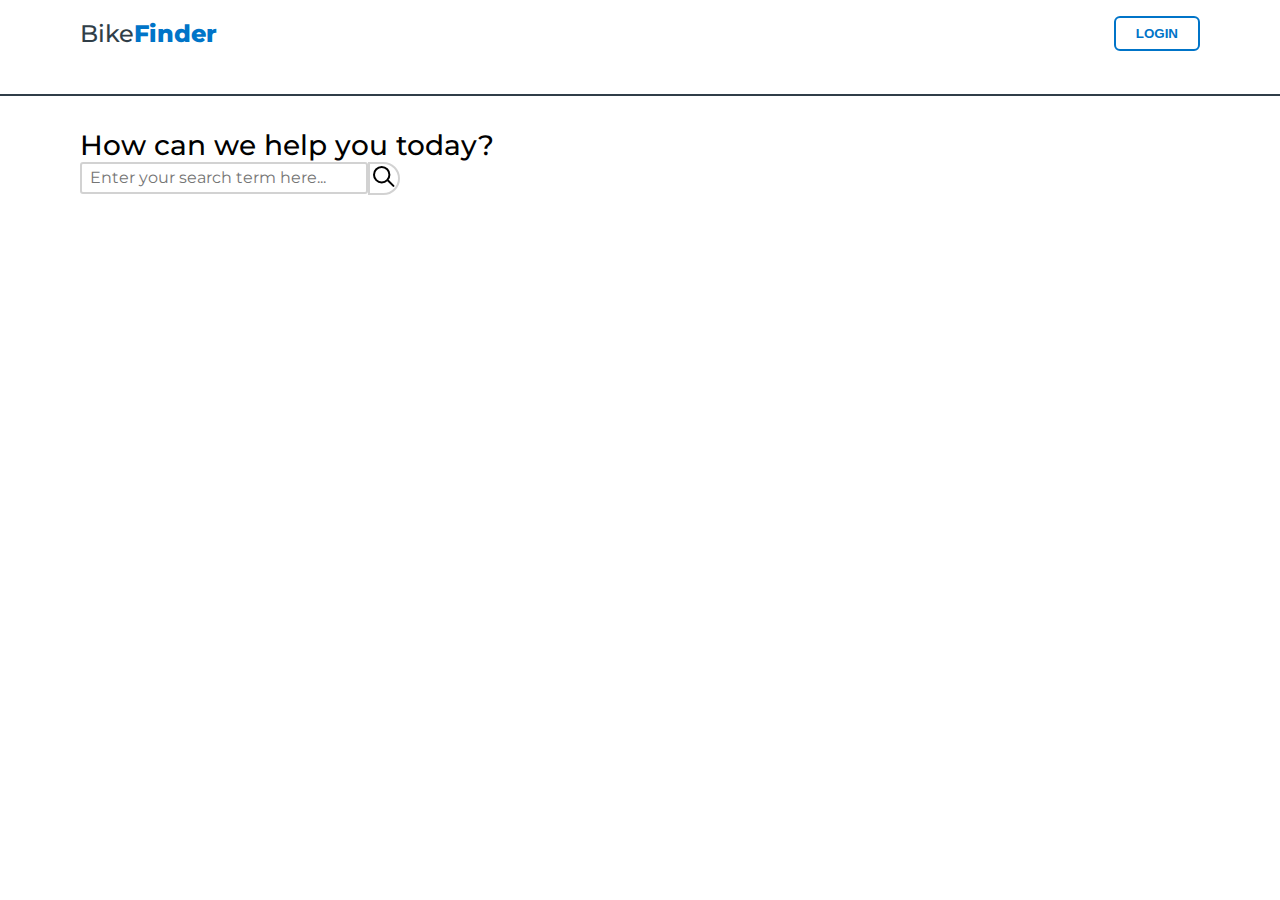
==== index.html @ 3113759c "initial push after building header and search bar" ====
<!DOCTYPE html>
<html lang="en">
	<head>
		<meta charset="UTF-8" />
		<meta name="viewport" content="width=device-width, initial-scale=1.0" />
		<link rel="stylesheet" href="./styles/styles.css" />
		<link rel="preconnect" href="https://fonts.googleapis.com" />
		<link rel="preconnect" href="https://fonts.gstatic.com" crossorigin />
		<link
			href="https://fonts.googleapis.com/css2?family=Montserrat:wght@500;600;800&display=swap"
			rel="stylesheet"
		/>
        <script src="./js/main.js" defer></script>
		<title>Document</title>
	</head>
	<body>
		<header>
			<div class="header-wrapper content-wrapper flex">
				<div class="logo flex">
					<img
						src="https://s3.amazonaws.com/cdn.freshdesk.com/data/helpdesk/attachments/production/2043008601249/logo/5_J0gJZLgwXkYgsRau8EKbQV7Dz7BmJ3Og.png"
						alt=""
					/>
					<h2>Bike<span>Finder</span></h2>
				</div>
				<div class="login">
					<button>LOGIN</button>
				</div>
			</div>
		</header>
		<main>
			<div class="search content-wrapper">
				<h3>How can we help you today?</h3>
				<form action="" class="flex column">
					<div class="input-wrapper flex">
						<label for="searchQuery" class="search-glass">
							<svg
								xmlns="http://www.w3.org/2000/svg"
								width="22"
								height="21"
								viewBox="0 0 22 21"
								fill="none"
							>
								<circle
									cx="8.70578"
									cy="8.70578"
									r="7.70578"
									stroke="currentColor"
									stroke-width="2"
								/>
								<path
									d="M19.7159 20.6171C20.1064 21.0077 20.7396 21.0077 21.1301 20.6171C21.5206 20.2266 21.5206 19.5934 21.1301 19.2029L19.7159 20.6171ZM14.059 14.9603L19.7159 20.6171L21.1301 19.2029L15.4732 13.5461L14.059 14.9603Z"
									fill="currentColor"
								/>
							</svg>
						</label>
						<input
                            type="text"
							list="searchList"
							name="searchQuery"
							id="searchQuery"
							placeholder="Enter your search term here..."
                            autocomplete="off"
						/>
					</div>
                    <ul class="options grid">
                        <li>one</li>
                        <li>two</li>
                        <li>three</li>
                        <li>four</li>
                        <li>five</li>
                    </ul>
				</form>
			</div>
		</main>
	</body>
</html>
---- styles/styles.css ----
@import "./reset.css";
@import "./variables.css";

/* global styles */
body {
    font-family: "Montserrat", sans-serif;
}

header {
    height: 6rem;
    border-block-end: 2px solid var(--bf-grey);
    padding-block: 1rem;
}

main {
    padding-block: 2rem;
}

h3 {
    font-size: 1.75rem;
    font-weight: 500;
}

/* utility classes */
.flex {
    display: flex;
}

.column {
    flex-direction: column;
}

.grid {
    display: grid;
}

.content-wrapper {
    max-width: 70rem;
    margin-inline: auto;
}

/* layout */
.header-wrapper {
    align-items: center;
    justify-content: space-between;
}

.logo {
    align-items: center;
    cursor: pointer;
}

.logo h2 {
    font-weight: 500;
    color: var(--bf-grey);
    & > span {
        color: var(--bf-blue);
        font-weight: 800;
    }
}

.login > button {
    border: 2px solid var(--bf-blue);
    color: var(--bf-blue);
    padding: .5rem 1.25rem;
    border-radius: 6px;
    font-weight: 600;
    background-color: #FFF;
    transition: background 180ms ease-in, color 100ms ease-out 140ms;
    &:hover, &:focus:focus-visible {
        background-color: var(--bf-blue);
        color: #FFF;
        transition: background 380ms ease-in, color 100ms ease-out 140ms;
    }
    &:active {
        border-color: var(--bf-black);
        color: var(--bf-light-grey);
    }
}

.input-wrapper {
    position: relative;
    align-items: center;
    width: max-content;
}

.search input {
    line-height: 1.75;
    width: var(--input-width);
    padding: 0 .5rem;
    border-radius: 3px;
    border: 2px solid var(--bf-light-grey);
    outline: transparent;
    transition: border 200ms ease-out;
    font-size: 1rem;
    font-family: inherit;
    &:hover {
        border-color: var(--bf-black);
    }
}

.search-glass {
    position: absolute;
    inset: auto -2rem auto auto;
    cursor: pointer;
    border: 2px solid var(--bf-light-grey);
    padding: .125rem;
    border-radius: 0 100vw 100vw 0;
}

.search-glass > svg {
    width: 1.5rem;
}

.options {
    grid-template-rows: repeat(5, 0fr);
    gap: .25rem;
    opacity: 0;
    transition: none;
    width: var(--input-width);
    margin-block-start: .25rem;
    &.open {
        grid-template-rows: repeat(5, 1fr);
        opacity: 1;
        transition: grid-template-rows 500ms ease-out, opacity 220ms ease-in 300ms;
    }
}

.search .options > li {
    overflow-y: hidden;
    border: 2px solid var(--bf-light-grey);
    padding: .25rem .5rem;
    border-radius: 3px;
    transition: border 200ms ease-out;
    &:hover {
        border-color: var(--black);
    }
}
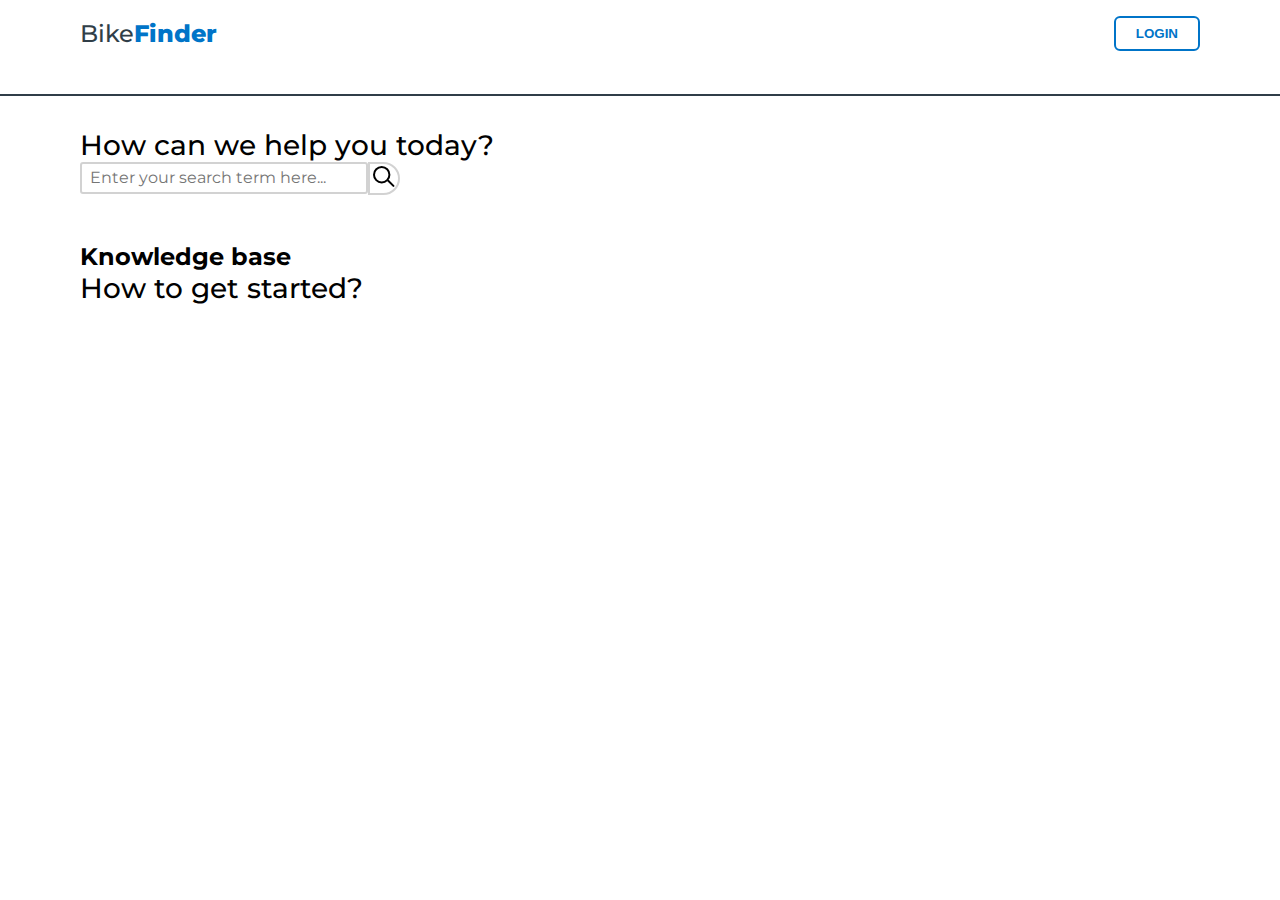
==== commit 5a88c384: "yeah" ====
--- a/index.html
+++ b/index.html
@@ -28,10 +28,10 @@
 				</div>
 			</div>
 		</header>
-		<main>
-			<div class="search content-wrapper">
+		<main class="content-wrapper">
+			<div class="search">
 				<h3>How can we help you today?</h3>
-				<form action="" class="flex column">
+				<form action="" class="search-form flex column">
 					<div class="input-wrapper flex">
 						<label for="searchQuery" class="search-glass">
 							<svg
@@ -72,6 +72,13 @@
                     </ul>
 				</form>
 			</div>
+            <div class="main-content">
+                <div class="knowledge-base">
+                    <h2>Knowledge base</h2>
+                    <h3>How to get started?</h3>
+
+                </div>
+            </div>
 		</main>
 	</body>
 </html>
--- a/styles/styles.css
+++ b/styles/styles.css
@@ -78,10 +78,18 @@
     }
 }
 
+form.search-form {
+    position: relative;
+}
+
 .input-wrapper {
     position: relative;
     align-items: center;
     width: max-content;
+}
+
+.search {
+    margin-block-end: 3rem;
 }
 
 .search input {
@@ -95,7 +103,7 @@
     font-size: 1rem;
     font-family: inherit;
     &:hover {
-        border-color: var(--bf-black);
+        border-color: var(--bf-grey);
     }
 }
 
@@ -106,6 +114,9 @@
     border: 2px solid var(--bf-light-grey);
     padding: .125rem;
     border-radius: 0 100vw 100vw 0;
+    &:hover, :focus-visible {
+        border-color: var(--bf-grey)
+    }
 }
 
 .search-glass > svg {
@@ -113,6 +124,9 @@
 }
 
 .options {
+    position: absolute;
+    inset: 2rem auto auto auto;
+    background-color: #FFF;
     grid-template-rows: repeat(5, 0fr);
     gap: .25rem;
     opacity: 0;
@@ -133,6 +147,6 @@
     border-radius: 3px;
     transition: border 200ms ease-out;
     &:hover {
-        border-color: var(--black);
+        border-color: var(--bf-grey);
     }
 }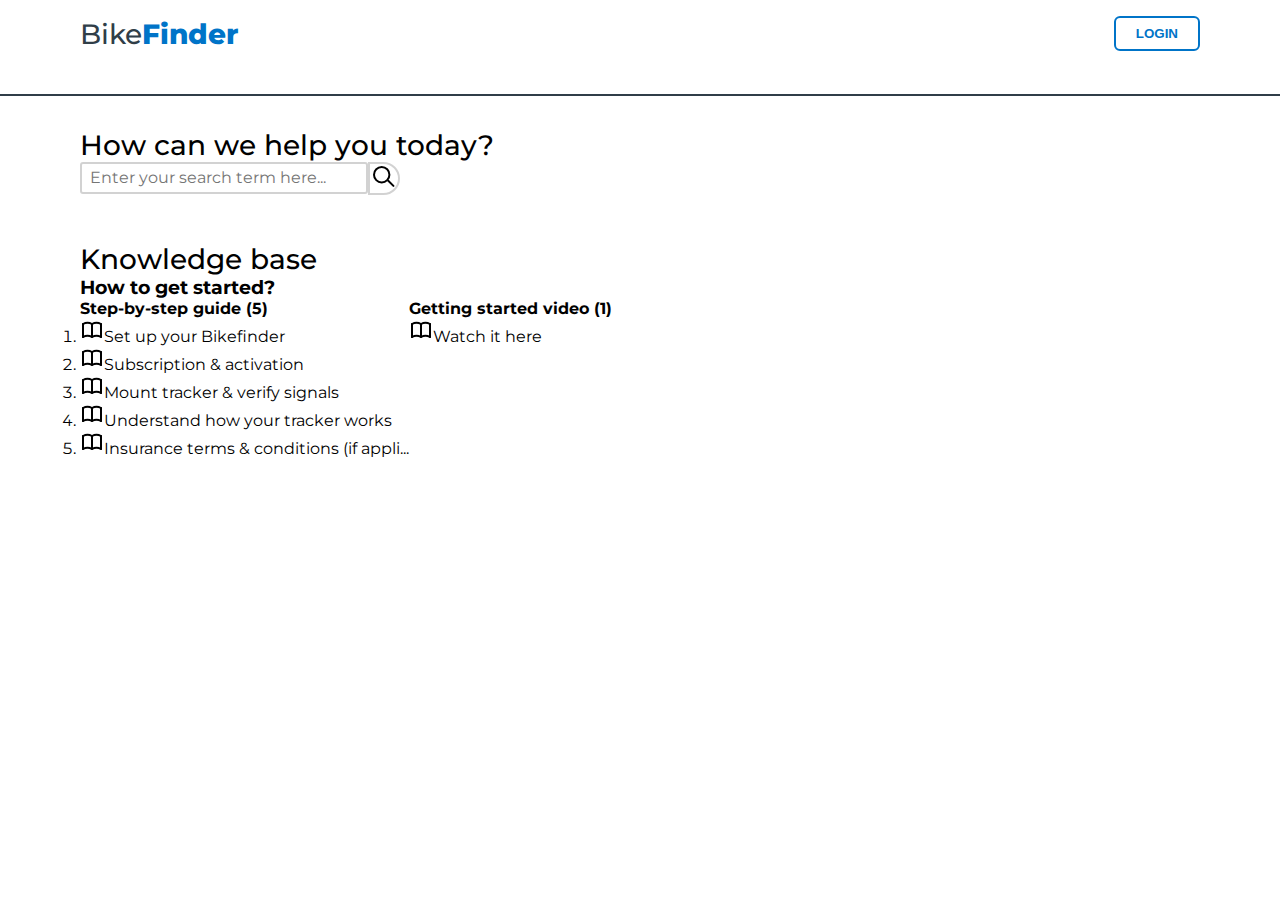
==== commit 2514662b: "created first content area" ====
--- a/index.html
+++ b/index.html
@@ -10,8 +10,8 @@
 			href="https://fonts.googleapis.com/css2?family=Montserrat:wght@500;600;800&display=swap"
 			rel="stylesheet"
 		/>
-        <script src="./js/main.js" defer></script>
-		<title>Document</title>
+		<script src="./js/main.js" defer></script>
+		<title>Bikefinder | FAQ</title>
 	</head>
 	<body>
 		<header>
@@ -28,9 +28,10 @@
 				</div>
 			</div>
 		</header>
+		<h1 hidden>Bikefinder FAQ page</h1>
 		<main class="content-wrapper">
 			<div class="search">
-				<h3>How can we help you today?</h3>
+				<h2>How can we help you today?</h2>
 				<form action="" class="search-form flex column">
 					<div class="input-wrapper flex">
 						<label for="searchQuery" class="search-glass">
@@ -53,32 +54,46 @@
 									fill="currentColor"
 								/>
 							</svg>
+							<span hidden aria-label="search"> search </span>
 						</label>
 						<input
-                            type="text"
+							type="text"
 							list="searchList"
 							name="searchQuery"
 							id="searchQuery"
 							placeholder="Enter your search term here..."
-                            autocomplete="off"
+							autocomplete="off"
 						/>
 					</div>
-                    <ul class="options grid">
-                        <li>one</li>
-                        <li>two</li>
-                        <li>three</li>
-                        <li>four</li>
-                        <li>five</li>
-                    </ul>
+					<ul class="options grid">
+						<li>one</li>
+						<li>two</li>
+						<li>three</li>
+						<li>four</li>
+						<li>five</li>
+					</ul>
 				</form>
 			</div>
-            <div class="main-content">
-                <div class="knowledge-base">
-                    <h2>Knowledge base</h2>
-                    <h3>How to get started?</h3>
-
-                </div>
-            </div>
+			<div class="main-content">
+				<div class="knowledge-base">
+					<h2>Knowledge base</h2>
+					<h3>How to get started?</h3>
+				</div>
+				<div class="flex">
+					<ol>
+						<h4>Step-by-step guide (5)</h4>
+						<li><a href="#">Set up your Bikefinder</a></li>
+						<li><a href="#">Subscription & activation</a></li>
+						<li><a href="#">Mount tracker & verify signals</a></li>
+						<li><a href="#">Understand how your tracker works</a></li>
+						<li><a href="#">Insurance terms & conditions (if appli...</a></li>
+					</ol>
+					<ul>
+						<h4>Getting started video (1)</h4>
+						<li><a href="#">Watch it here</a></li>
+					</ul>
+				</div>
+			</div>
 		</main>
 	</body>
 </html>
--- a/styles/styles.css
+++ b/styles/styles.css
@@ -16,7 +16,7 @@
     padding-block: 2rem;
 }
 
-h3 {
+h2 {
     font-size: 1.75rem;
     font-weight: 500;
 }
@@ -149,4 +149,8 @@
     &:hover {
         border-color: var(--bf-grey);
     }
+}
+
+.main-content li::before {
+    content: url("data:image/svg+xml,%3Csvg xmlns='http://www.w3.org/2000/svg' width='24' height='24' viewBox='0 0 24 24' stroke-width='2' stroke='currentColor' fill='none' stroke-linecap='round' stroke-linejoin='round'%3E%3Cpath stroke='none' d='M0 0h24v24H0z' fill='none'%3E%3C/path%3E%3Cpath d='M3 19a9 9 0 0 1 9 0a9 9 0 0 1 9 0'%3E%3C/path%3E%3Cpath d='M3 6a9 9 0 0 1 9 0a9 9 0 0 1 9 0'%3E%3C/path%3E%3Cpath d='M3 6l0 13'%3E%3C/path%3E%3Cpath d='M12 6l0 13'%3E%3C/path%3E%3Cpath d='M21 6l0 13'%3E%3C/path%3E%3C/svg%3E");
 }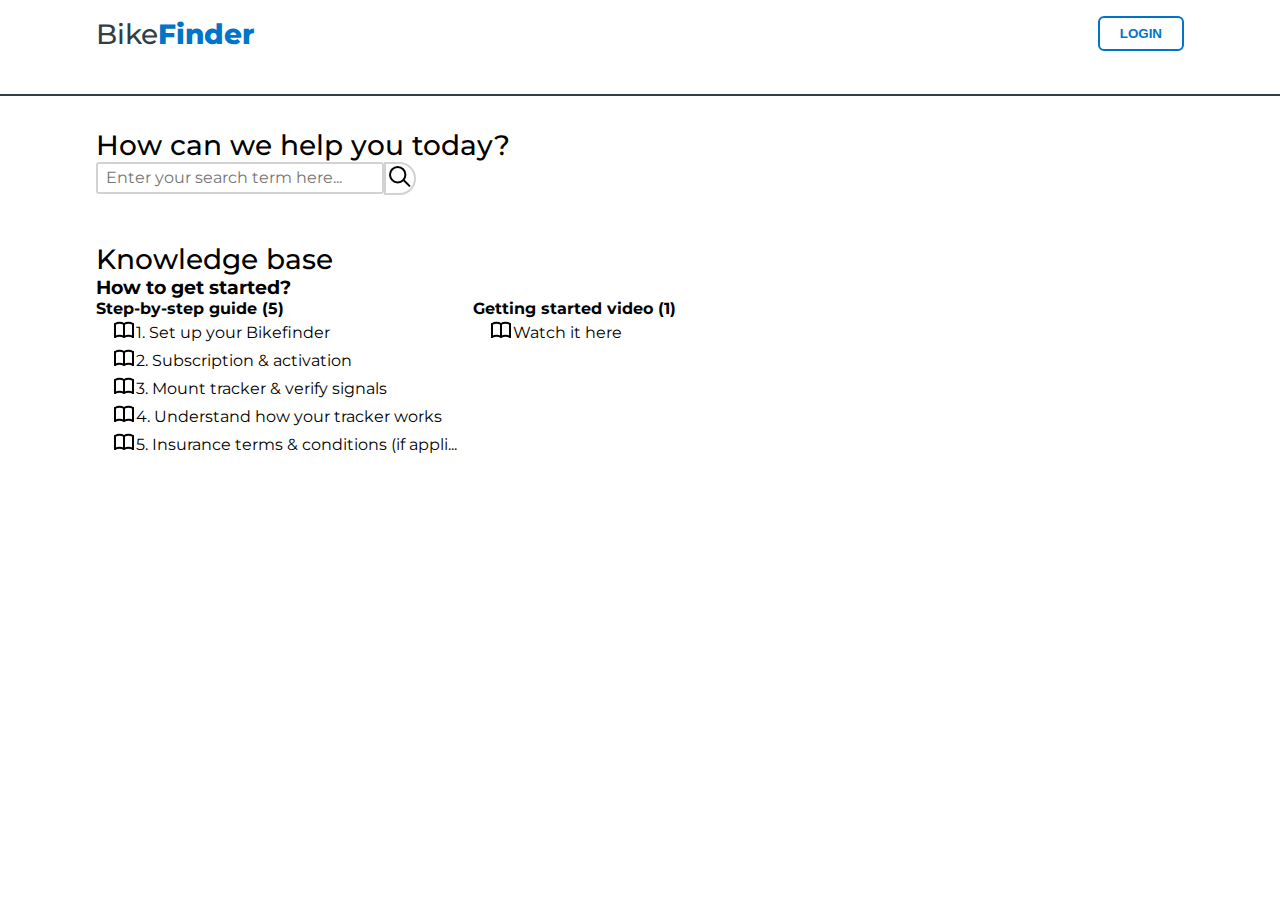
==== commit 3418cf9f: "added hover effect to lis and zindex to search query lis" ====
--- a/index.html
+++ b/index.html
@@ -80,14 +80,14 @@
 					<h3>How to get started?</h3>
 				</div>
 				<div class="flex">
-					<ol>
+					<ul>
 						<h4>Step-by-step guide (5)</h4>
-						<li><a href="#">Set up your Bikefinder</a></li>
-						<li><a href="#">Subscription & activation</a></li>
-						<li><a href="#">Mount tracker & verify signals</a></li>
-						<li><a href="#">Understand how your tracker works</a></li>
-						<li><a href="#">Insurance terms & conditions (if appli...</a></li>
-					</ol>
+						<li><a href="#">1. Set up your Bikefinder</a></li>
+						<li><a href="#">2. Subscription & activation</a></li>
+						<li><a href="#">3. Mount tracker & verify signals</a></li>
+						<li><a href="#">4. Understand how your tracker works</a></li>
+						<li><a href="#">5. Insurance terms & conditions (if appli...</a></li>
+					</ul>
 					<ul>
 						<h4>Getting started video (1)</h4>
 						<li><a href="#">Watch it here</a></li>
--- a/styles/styles.css
+++ b/styles/styles.css
@@ -37,6 +37,7 @@
 .content-wrapper {
     max-width: 70rem;
     margin-inline: auto;
+    padding-inline: 1rem;
 }
 
 /* layout */
@@ -137,6 +138,7 @@
         grid-template-rows: repeat(5, 1fr);
         opacity: 1;
         transition: grid-template-rows 500ms ease-out, opacity 220ms ease-in 300ms;
+        z-index: 1;
     }
 }
 
@@ -151,6 +153,34 @@
     }
 }
 
+.main-content li {
+    display: flex;
+    align-items: center;
+    padding-inline: 1rem;
+    
+}
+
+.main-content li > a {
+    position: relative;    
+}
+
 .main-content li::before {
     content: url("data:image/svg+xml,%3Csvg xmlns='http://www.w3.org/2000/svg' width='24' height='24' viewBox='0 0 24 24' stroke-width='2' stroke='currentColor' fill='none' stroke-linecap='round' stroke-linejoin='round'%3E%3Cpath stroke='none' d='M0 0h24v24H0z' fill='none'%3E%3C/path%3E%3Cpath d='M3 19a9 9 0 0 1 9 0a9 9 0 0 1 9 0'%3E%3C/path%3E%3Cpath d='M3 6a9 9 0 0 1 9 0a9 9 0 0 1 9 0'%3E%3C/path%3E%3Cpath d='M3 6l0 13'%3E%3C/path%3E%3Cpath d='M12 6l0 13'%3E%3C/path%3E%3Cpath d='M21 6l0 13'%3E%3C/path%3E%3C/svg%3E");
+}
+
+.main-content li > a::after {
+    content: "";
+    position: absolute;
+    background: linear-gradient(to right, var(--bf-grey) 25%, transparent 75%) no-repeat;
+    background-size: 600%;
+    inset: auto 0 -5px 1rem;
+    height: 2px;
+    background-position-x: right;
+    transition: background 200ms ease-in 200ms;
+}
+
+.main-content li:hover > a::after,
+.main-content li:focus-visible > a::after {
+        background-position-x: left;
+        transition: background 620ms ease-out;
 }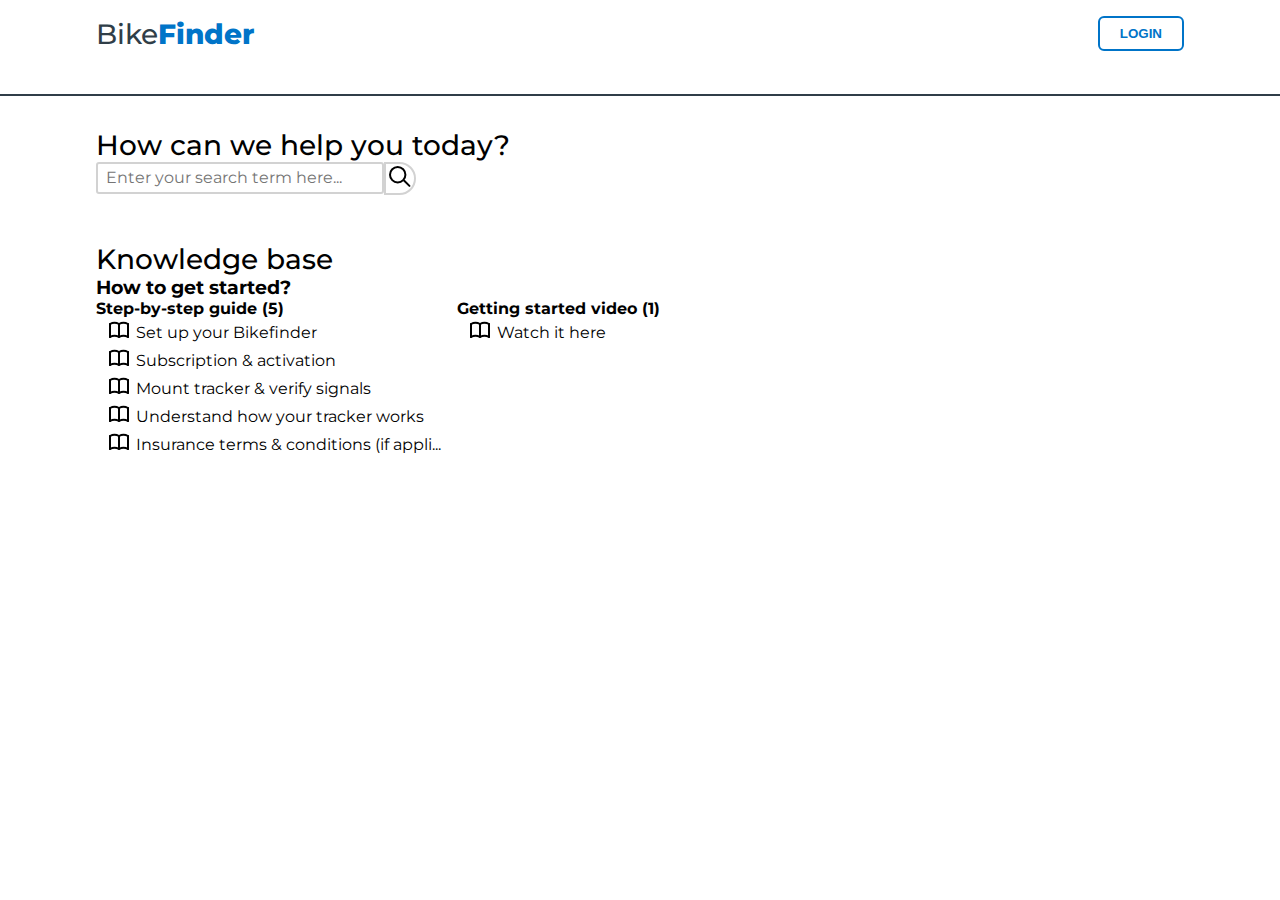
==== commit 0a054366: "removed numbering from ol" ====
--- a/index.html
+++ b/index.html
@@ -82,11 +82,11 @@
 				<div class="flex">
 					<ul>
 						<h4>Step-by-step guide (5)</h4>
-						<li><a href="#">1. Set up your Bikefinder</a></li>
-						<li><a href="#">2. Subscription & activation</a></li>
-						<li><a href="#">3. Mount tracker & verify signals</a></li>
-						<li><a href="#">4. Understand how your tracker works</a></li>
-						<li><a href="#">5. Insurance terms & conditions (if appli...</a></li>
+						<li><a href="/stepbystep.html">Set up your Bikefinder</a></li>
+						<li><a href="#">Subscription & activation</a></li>
+						<li><a href="#">Mount tracker & verify signals</a></li>
+						<li><a href="#">Understand how your tracker works</a></li>
+						<li><a href="#">Insurance terms & conditions (if appli...</a></li>
 					</ul>
 					<ul>
 						<h4>Getting started video (1)</h4>
--- a/styles/styles.css
+++ b/styles/styles.css
@@ -156,7 +156,7 @@
 .main-content li {
     display: flex;
     align-items: center;
-    padding-inline: 1rem;
+    margin-inline: 1rem;
     
 }
 
@@ -166,6 +166,7 @@
 
 .main-content li::before {
     content: url("data:image/svg+xml,%3Csvg xmlns='http://www.w3.org/2000/svg' width='24' height='24' viewBox='0 0 24 24' stroke-width='2' stroke='currentColor' fill='none' stroke-linecap='round' stroke-linejoin='round'%3E%3Cpath stroke='none' d='M0 0h24v24H0z' fill='none'%3E%3C/path%3E%3Cpath d='M3 19a9 9 0 0 1 9 0a9 9 0 0 1 9 0'%3E%3C/path%3E%3Cpath d='M3 6a9 9 0 0 1 9 0a9 9 0 0 1 9 0'%3E%3C/path%3E%3Cpath d='M3 6l0 13'%3E%3C/path%3E%3Cpath d='M12 6l0 13'%3E%3C/path%3E%3Cpath d='M21 6l0 13'%3E%3C/path%3E%3C/svg%3E");
+    translate: -5px;
 }
 
 .main-content li > a::after {
@@ -173,14 +174,14 @@
     position: absolute;
     background: linear-gradient(to right, var(--bf-grey) 25%, transparent 75%) no-repeat;
     background-size: 600%;
-    inset: auto 0 -5px 1rem;
+    inset: auto 0 -5px 0;
     height: 2px;
     background-position-x: right;
-    transition: background 200ms ease-in 200ms;
+    transition: none;
 }
 
 .main-content li:hover > a::after,
 .main-content li:focus-visible > a::after {
         background-position-x: left;
-        transition: background 620ms ease-out;
+        transition: background 820ms ease-out;
 }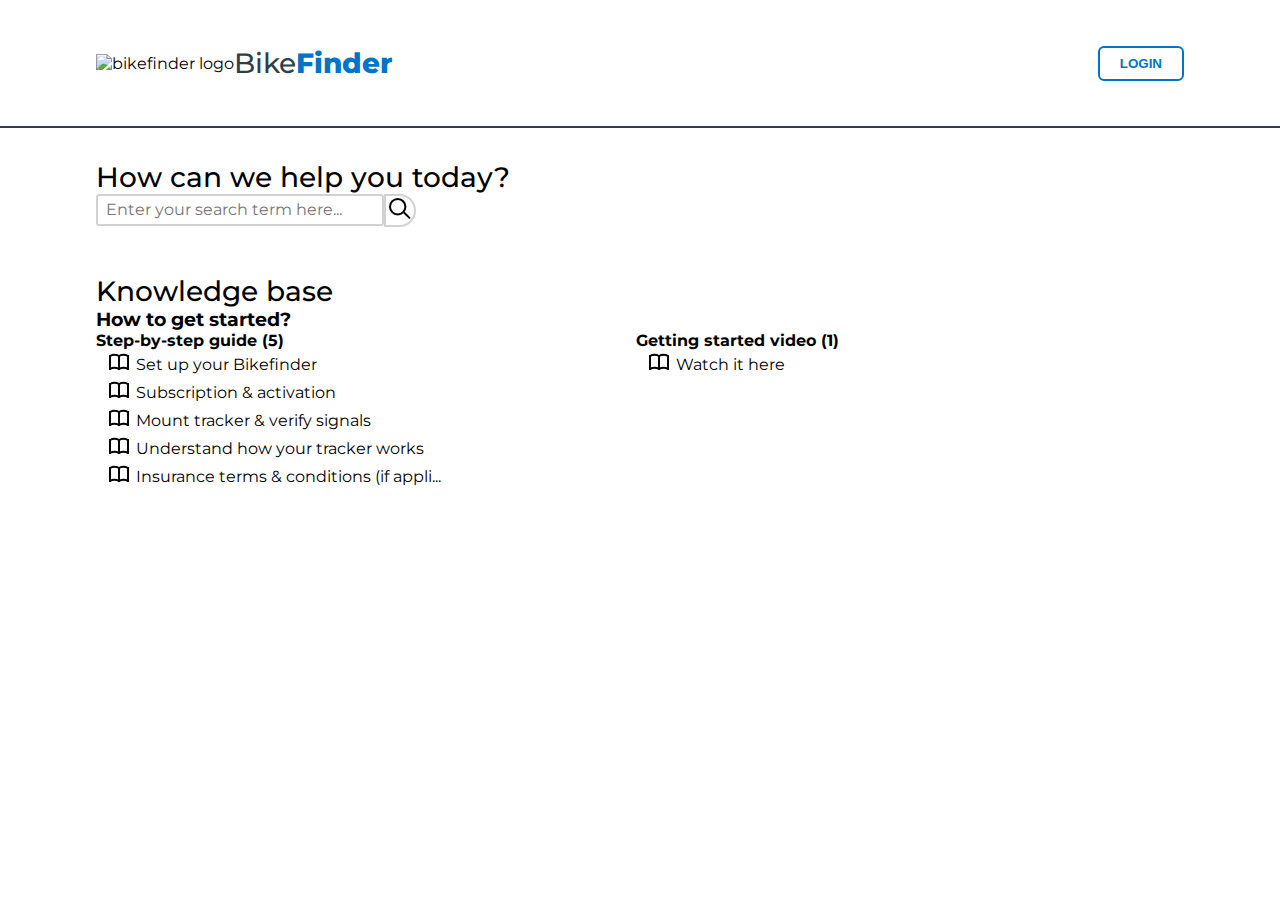
==== commit 71321e31: "wiiiiiiii" ====
--- a/index.html
+++ b/index.html
@@ -10,7 +10,7 @@
 			href="https://fonts.googleapis.com/css2?family=Montserrat:wght@500;600;800&display=swap"
 			rel="stylesheet"
 		/>
-		<script src="./js/main.js" defer></script>
+		<script src="./js/main.module.js" type="module"></script>
 		<title>Bikefinder | FAQ</title>
 	</head>
 	<body>
@@ -19,7 +19,7 @@
 				<div class="logo flex">
 					<img
 						src="https://s3.amazonaws.com/cdn.freshdesk.com/data/helpdesk/attachments/production/2043008601249/logo/5_J0gJZLgwXkYgsRau8EKbQV7Dz7BmJ3Og.png"
-						alt=""
+						alt="bikefinder logo"
 					/>
 					<h2>Bike<span>Finder</span></h2>
 				</div>
--- a/styles/styles.css
+++ b/styles/styles.css
@@ -7,7 +7,7 @@
 }
 
 header {
-    height: 6rem;
+    height: 8rem;
     border-block-end: 2px solid var(--bf-grey);
     padding-block: 1rem;
 }
@@ -42,6 +42,7 @@
 
 /* layout */
 .header-wrapper {
+    height: 100%;
     align-items: center;
     justify-content: space-between;
 }
@@ -153,6 +154,15 @@
     }
 }
 
+.main-content .flex {
+    gap: 14cqi;
+    flex-wrap: wrap;
+}
+
+.main-content .flex > * {
+    flex-shrink: 0;
+}
+
 .main-content li {
     display: flex;
     align-items: center;
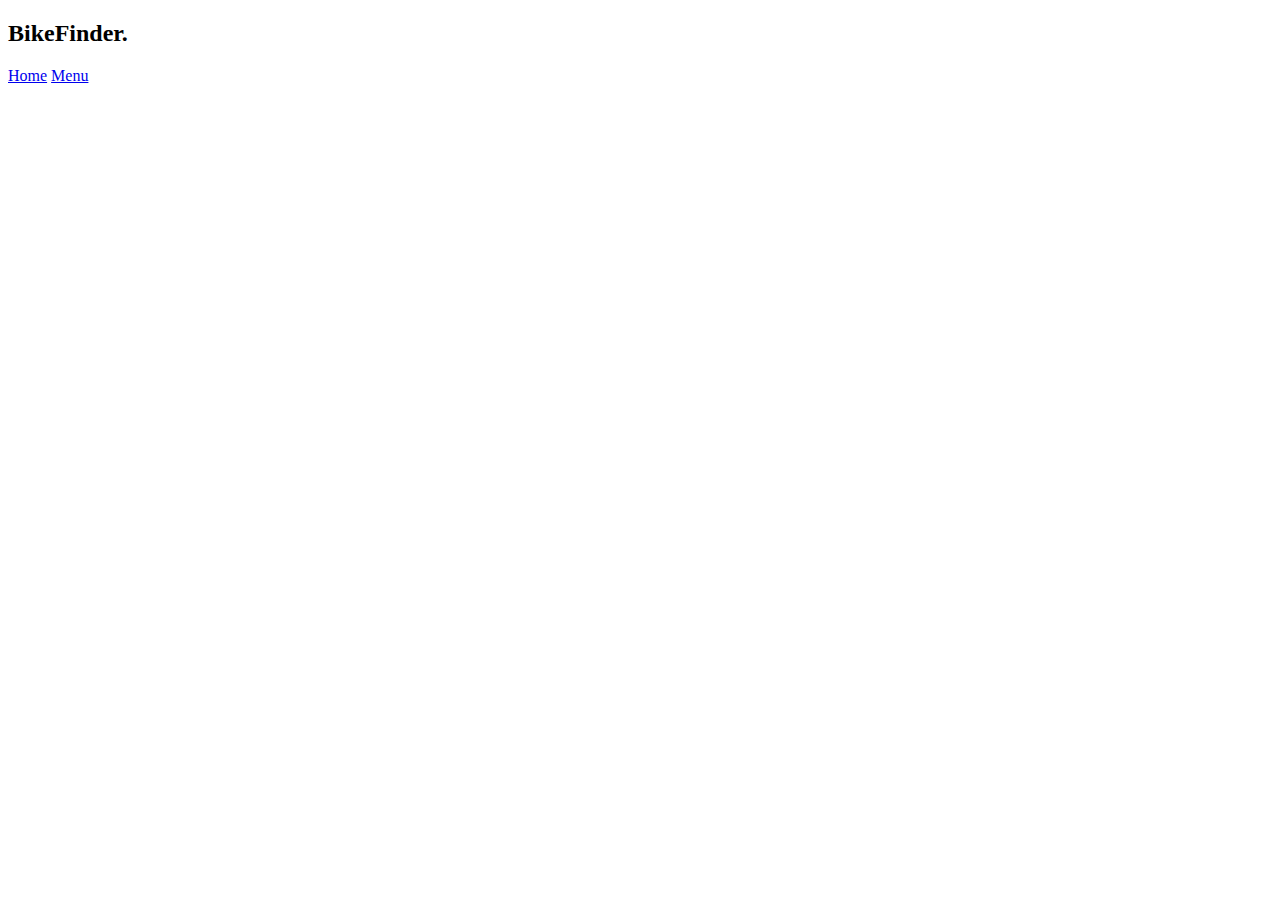
==== commit 4cf71668: "initial setup of project" ====
--- a/index.html
+++ b/index.html
@@ -1,99 +1,22 @@
 <!DOCTYPE html>
 <html lang="en">
-	<head>
-		<meta charset="UTF-8" />
-		<meta name="viewport" content="width=device-width, initial-scale=1.0" />
-		<link rel="stylesheet" href="./styles/styles.css" />
-		<link rel="preconnect" href="https://fonts.googleapis.com" />
-		<link rel="preconnect" href="https://fonts.gstatic.com" crossorigin />
-		<link
-			href="https://fonts.googleapis.com/css2?family=Montserrat:wght@500;600;800&display=swap"
-			rel="stylesheet"
-		/>
-		<script src="./js/main.module.js" type="module"></script>
-		<title>Bikefinder | FAQ</title>
-	</head>
-	<body>
-		<header>
-			<div class="header-wrapper content-wrapper flex">
-				<div class="logo flex">
-					<img
-						src="https://s3.amazonaws.com/cdn.freshdesk.com/data/helpdesk/attachments/production/2043008601249/logo/5_J0gJZLgwXkYgsRau8EKbQV7Dz7BmJ3Og.png"
-						alt="bikefinder logo"
-					/>
-					<h2>Bike<span>Finder</span></h2>
-				</div>
-				<div class="login">
-					<button>LOGIN</button>
-				</div>
-			</div>
-		</header>
-		<h1 hidden>Bikefinder FAQ page</h1>
-		<main class="content-wrapper">
-			<div class="search">
-				<h2>How can we help you today?</h2>
-				<form action="" class="search-form flex column">
-					<div class="input-wrapper flex">
-						<label for="searchQuery" class="search-glass">
-							<svg
-								xmlns="http://www.w3.org/2000/svg"
-								width="22"
-								height="21"
-								viewBox="0 0 22 21"
-								fill="none"
-							>
-								<circle
-									cx="8.70578"
-									cy="8.70578"
-									r="7.70578"
-									stroke="currentColor"
-									stroke-width="2"
-								/>
-								<path
-									d="M19.7159 20.6171C20.1064 21.0077 20.7396 21.0077 21.1301 20.6171C21.5206 20.2266 21.5206 19.5934 21.1301 19.2029L19.7159 20.6171ZM14.059 14.9603L19.7159 20.6171L21.1301 19.2029L15.4732 13.5461L14.059 14.9603Z"
-									fill="currentColor"
-								/>
-							</svg>
-							<span hidden aria-label="search"> search </span>
-						</label>
-						<input
-							type="text"
-							list="searchList"
-							name="searchQuery"
-							id="searchQuery"
-							placeholder="Enter your search term here..."
-							autocomplete="off"
-						/>
-					</div>
-					<ul class="options grid">
-						<li>one</li>
-						<li>two</li>
-						<li>three</li>
-						<li>four</li>
-						<li>five</li>
-					</ul>
-				</form>
-			</div>
-			<div class="main-content">
-				<div class="knowledge-base">
-					<h2>Knowledge base</h2>
-					<h3>How to get started?</h3>
-				</div>
-				<div class="flex">
-					<ul>
-						<h4>Step-by-step guide (5)</h4>
-						<li><a href="/stepbystep.html">Set up your Bikefinder</a></li>
-						<li><a href="#">Subscription & activation</a></li>
-						<li><a href="#">Mount tracker & verify signals</a></li>
-						<li><a href="#">Understand how your tracker works</a></li>
-						<li><a href="#">Insurance terms & conditions (if appli...</a></li>
-					</ul>
-					<ul>
-						<h4>Getting started video (1)</h4>
-						<li><a href="#">Watch it here</a></li>
-					</ul>
-				</div>
-			</div>
-		</main>
-	</body>
-</html>
+<head>
+    <meta charset="UTF-8">
+    <meta name="viewport" content="width=device-width, initial-scale=1.0">
+    <link rel="icon" type="image/x-icon" href="./favicon-32x32.ico">
+    <title>Bikefinder | FAQ</title>
+</head>
+<body>
+    <header>
+        <div class="header-wrapper content-wrapper">
+            <div class="logo">
+                <h2>Bike<span>Finder.</span></h2>
+            </div>
+            <nav>
+                <a href="#">Home</a>
+                <a href="#">Menu</a>
+            </nav>
+        </div>
+    </header>
+</body>
+</html>